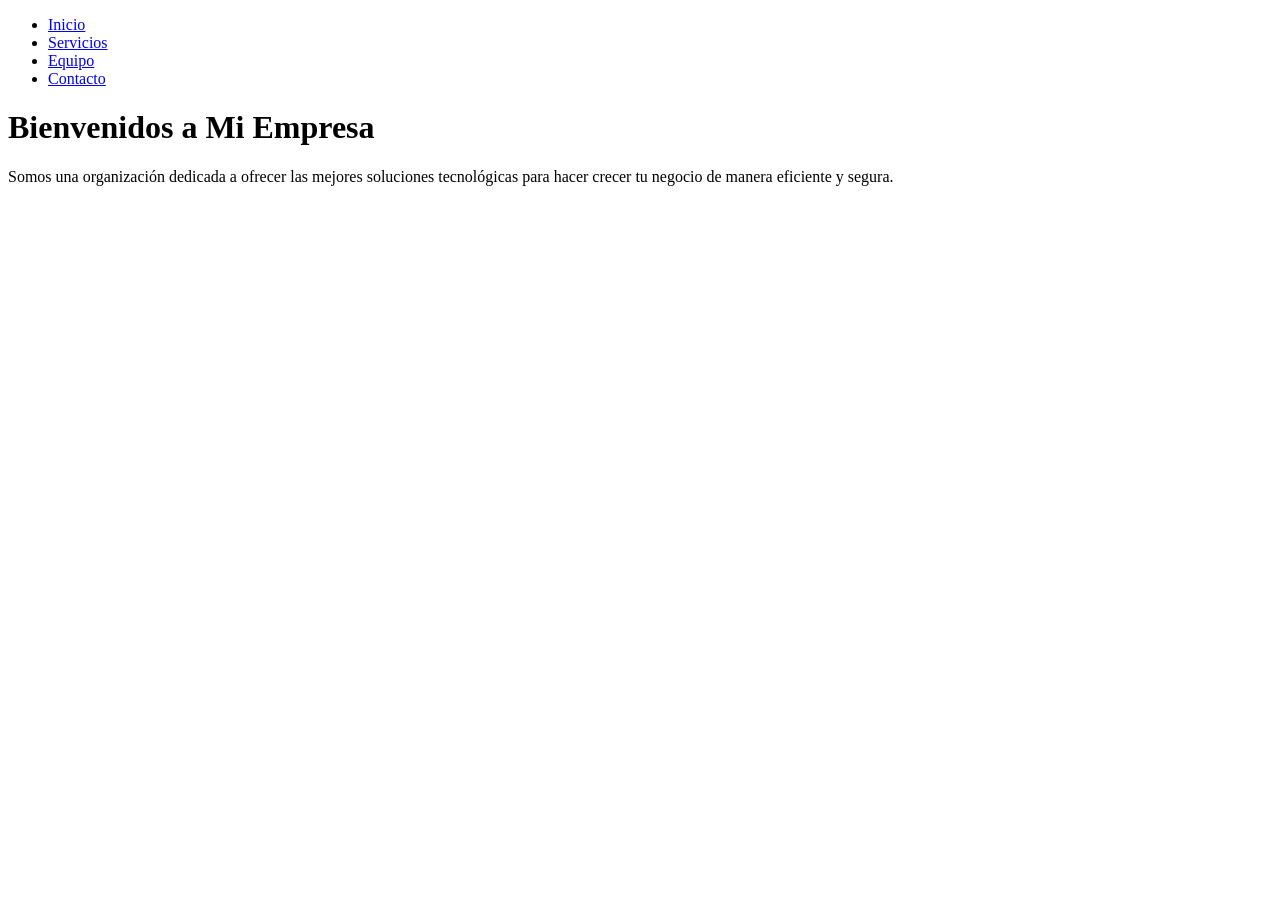
==== index.html @ 72b45cb0 "feat: crear index.html con estructura inicial, descripcion y menu" ====
<!DOCTYPE html>
<html lang="es">
<head>
    <meta charset="UTF-8">
    <meta name="viewport" content="width=device-width, initial-scale=1.0">
    <title>Inicio | Mi Empresa</title>
    <link rel="stylesheet" href="style.css">
</head>
<body>

    <!-- Menú de navegación -->
    <header>
        <nav>
            <ul>
                <li><a href="#inicio">Inicio</a></li>
                <li><a href="#servicios">Servicios</a></li>
                <li><a href="#equipo">Equipo</a></li>
                <li><a href="#contacto">Contacto</a></li>
            </ul>
        </nav>
    </header>

    <!-- Título y Descripción -->
    <main>
        <h1>Bienvenidos a Mi Empresa</h1>
        <p>Somos una organización dedicada a ofrecer las mejores soluciones tecnológicas para hacer crecer tu negocio de manera eficiente y segura.</p>
    </main>

</body>
</html>
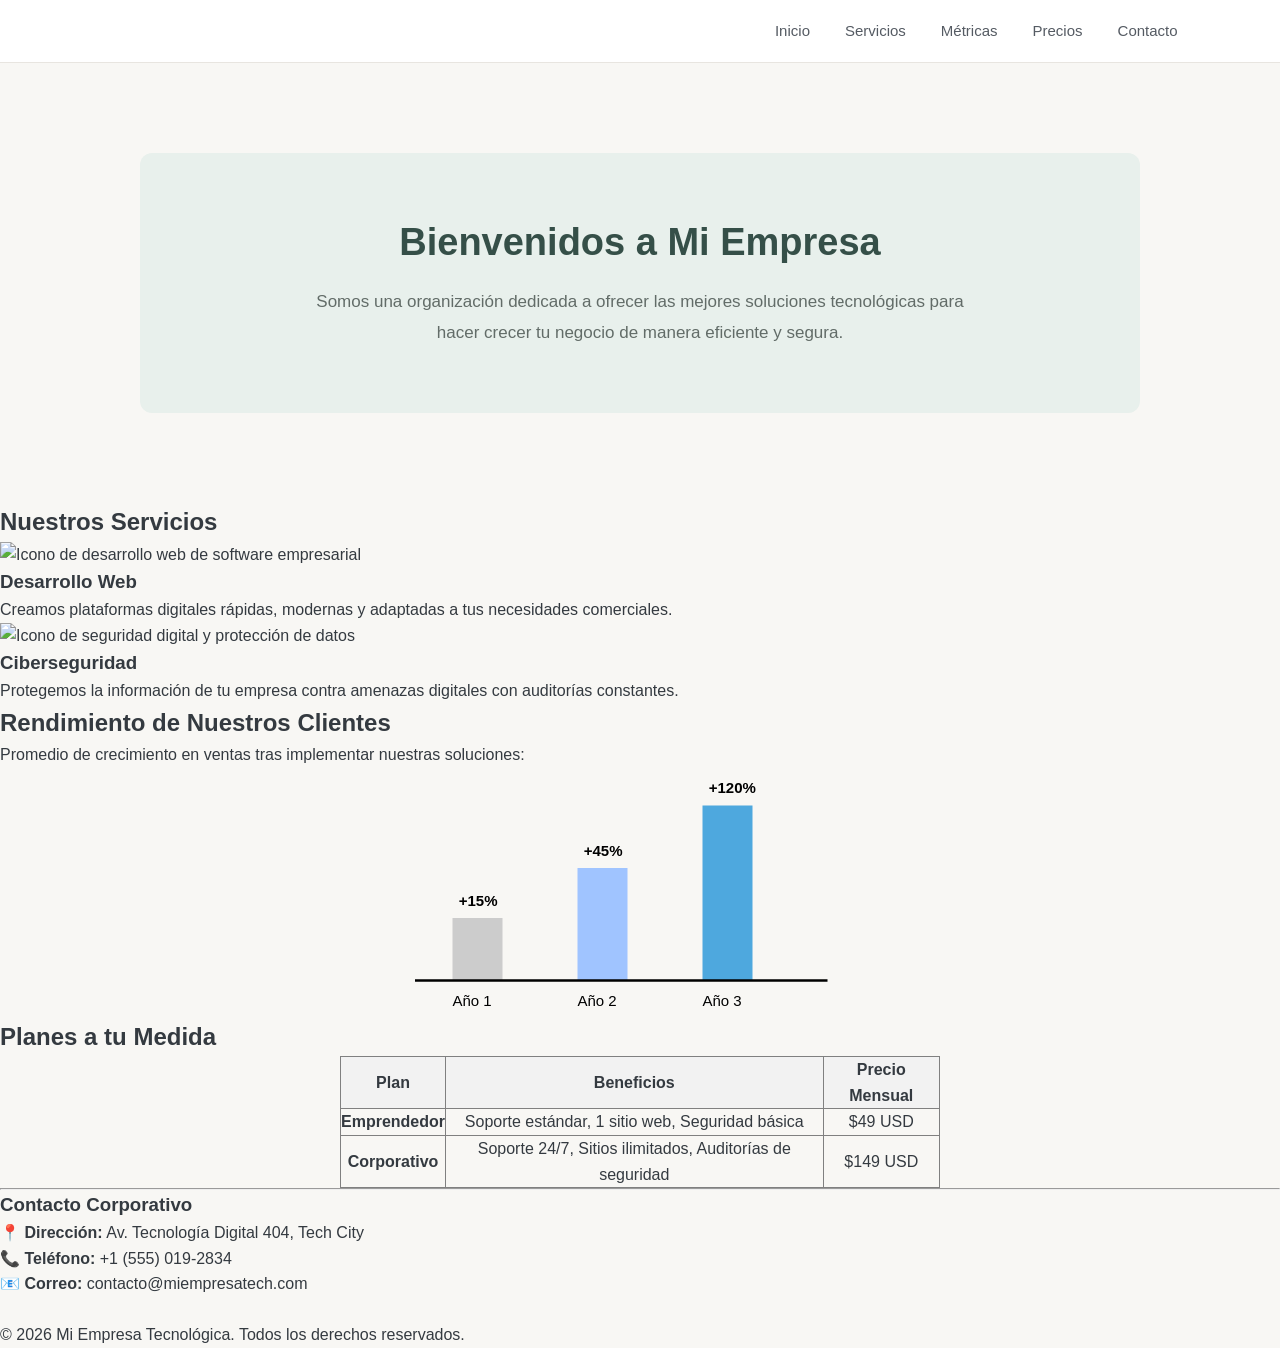
==== commit cacb42a2: "feat: agregar secciones de servicios, tabla de precios, grafico svg y pie de pagina" ====
--- a/index.html
+++ b/index.html
@@ -14,17 +14,99 @@
             <ul>
                 <li><a href="#inicio">Inicio</a></li>
                 <li><a href="#servicios">Servicios</a></li>
-                <li><a href="#equipo">Equipo</a></li>
+                <li><a href="#metricas">Métricas</a></li>
+                <li><a href="#precios">Precios</a></li>
                 <li><a href="#contacto">Contacto</a></li>
             </ul>
         </nav>
     </header>
 
-    <!-- Título y Descripción -->
-    <main>
+    <!-- Sección Principal / Hero -->
+    <main id="inicio">
         <h1>Bienvenidos a Mi Empresa</h1>
         <p>Somos una organización dedicada a ofrecer las mejores soluciones tecnológicas para hacer crecer tu negocio de manera eficiente y segura.</p>
     </main>
 
+    <!-- Sección de Servicios con Imágenes -->
+    <section id="servicios">
+        <h2>Nuestros Servicios</h2>
+        <div class="servicios-contenedor">
+            <article>
+                <img src="https://placeholder.com" alt="Icono de desarrollo web de software empresarial">
+                <h3>Desarrollo Web</h3>
+                <p>Creamos plataformas digitales rápidas, modernas y adaptadas a tus necesidades comerciales.</p>
+            </article>
+            <article>
+                <img src="https://placeholder.com" alt="Icono de seguridad digital y protección de datos">
+                <h3>Ciberseguridad</h3>
+                <p>Protegemos la información de tu empresa contra amenazas digitales con auditorías constantes.</p>
+            </article>
+        </div>
+    </section>
+
+    <!-- Sección de Gráficos / Métricas de Impacto -->
+    <section id="metricas">
+        <h2>Rendimiento de Nuestros Clientes</h2>
+        <p>Promedio de crecimiento en ventas tras implementar nuestras soluciones:</p>
+        
+        <!-- Gráfico de barras simple usando SVG para que no dependa de archivos externos -->
+        <svg width="100%" viewBox="0 0 400 200" style="max-width: 500px; display: block; margin: auto;">
+            <!-- Barras del gráfico -->
+            <rect x="50" y="120" width="40" height="50" fill="#cccccc" />
+            <text x="50" y="190" font-size="12">Año 1</text>
+            <text x="55" y="110" font-size="12" font-weight="bold">+15%</text>
+
+            <rect x="150" y="80" width="40" height="90" fill="#a0c4ff" />
+            <text x="150" y="190" font-size="12">Año 2</text>
+            <text x="155" y="70" font-size="12" font-weight="bold">+45%</text>
+
+            <rect x="250" y="30" width="40" height="140" fill="#4ea8de" />
+            <text x="250" y="190" font-size="12">Año 3</text>
+            <text x="255" y="20" font-size="12" font-weight="bold">+120%</text>
+            
+            <!-- Línea base -->
+            <line x1="20" y1="170" x2="350" y2="170" stroke="#000" stroke-width="2" />
+        </svg>
+    </section>
+
+    <!-- Sección de Precios (Tabla) -->
+    <section id="precios">
+        <h2>Planes a tu Medida</h2>
+        <table border="1" style="width:100%; max-width:600px; margin:auto; border-collapse: collapse; text-align: center;">
+            <thead>
+                <tr style="background-color: #f2f2f2;">
+                    <th>Plan</th>
+                    <th>Beneficios</th>
+                    <th>Precio Mensual</th>
+                </tr>
+            </thead>
+            <tbody>
+                <tr>
+                    <td><strong>Emprendedor</strong></td>
+                    <td>Soporte estándar, 1 sitio web, Seguridad básica</td>
+                    <td>$49 USD</td>
+                </tr>
+                <tr>
+                    <td><strong>Corporativo</strong></td>
+                    <td>Soporte 24/7, Sitios ilimitados, Auditorías de seguridad</td>
+                    <td>$149 USD</td>
+                </tr>
+            </tbody>
+        </table>
+    </section>
+
+    <!-- Pie de Página (Footer) con Datos Ficticios -->
+    <footer id="contacto">
+        <hr>
+        <div>
+            <h3>Contacto Corporativo</h3>
+            <p>📍 <strong>Dirección:</strong> Av. Tecnología Digital 404, Tech City</p>
+            <p>📞 <strong>Teléfono:</strong> +1 (555) 019-2834</p>
+            <p>📧 <strong>Correo:</strong> contacto@miempresatech.com</p>
+        </div>
+        <br>
+        <p>&copy; 2026 Mi Empresa Tecnológica. Todos los derechos reservados.</p>
+    </footer>
+
 </body>
 </html>
--- a/style.css
+++ b/style.css
@@ -0,0 +1,100 @@
+
+/* Configuración general */
+* {
+    margin: 0;
+    padding: 0;
+    box-sizing: border-box;
+}
+
+body {
+    font-family: Arial, Helvetica, sans-serif;
+    background-color: #F8F7F4;
+    color: #343A40;
+    line-height: 1.6;
+}
+
+/* Encabezado y navegación */
+header {
+    background-color: #FFFFFF;
+    padding: 18px 8%;
+    border-bottom: 1px solid #E8E5E0;
+}
+
+/* Menú */
+nav ul {
+    list-style: none;
+    display: flex;
+    justify-content: flex-end;
+    align-items: center;
+    gap: 35px;
+}
+
+nav a {
+    text-decoration: none;
+    color: #555B63;
+    font-size: 15px;
+    font-weight: 500;
+    transition: color 0.3s ease;
+}
+
+nav a:hover {
+    color: #779B91;
+}
+
+/* Contenido principal */
+main {
+    max-width: 1000px;
+    margin: 90px auto;
+    padding: 65px 50px;
+    text-align: center;
+    background-color: #E8F0EC;
+    border-radius: 12px;
+}
+
+/* Título principal */
+main h1 {
+    color: #354F48;
+    font-size: 38px;
+    font-weight: 600;
+    margin-bottom: 20px;
+    line-height: 1.3;
+}
+
+/* Descripción */
+main p {
+    max-width: 680px;
+    margin: 0 auto;
+    color: #626C68;
+    font-size: 17px;
+    line-height: 1.8;
+}
+
+/* Adaptación para celulares */
+@media (max-width: 600px) {
+    header {
+        padding: 18px 15px;
+    }
+
+    nav ul {
+        justify-content: center;
+        gap: 18px;
+        flex-wrap: wrap;
+    }
+
+    nav a {
+        font-size: 14px;
+    }
+
+    main {
+        margin: 40px 16px;
+        padding: 45px 22px;
+    }
+
+    main h1 {
+        font-size: 29px;
+    }
+
+    main p {
+        font-size: 15px;
+    }
+}
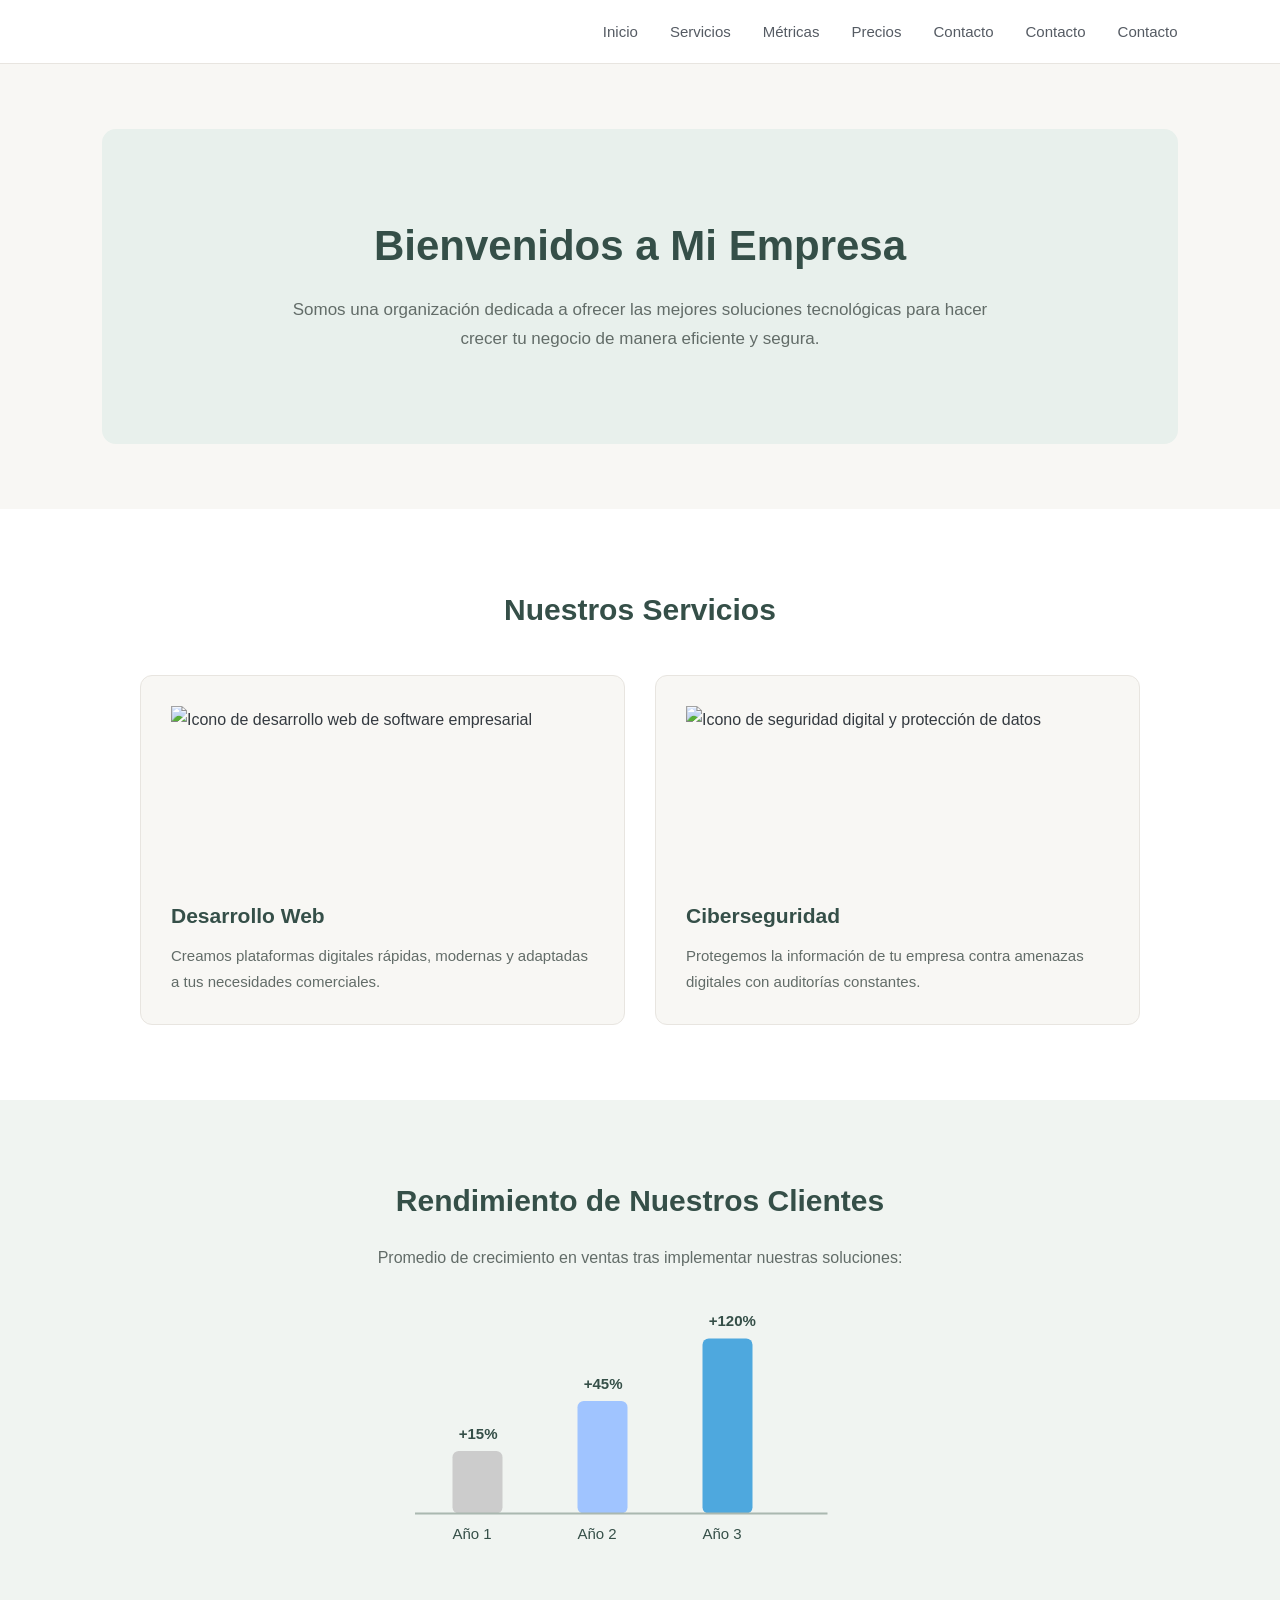
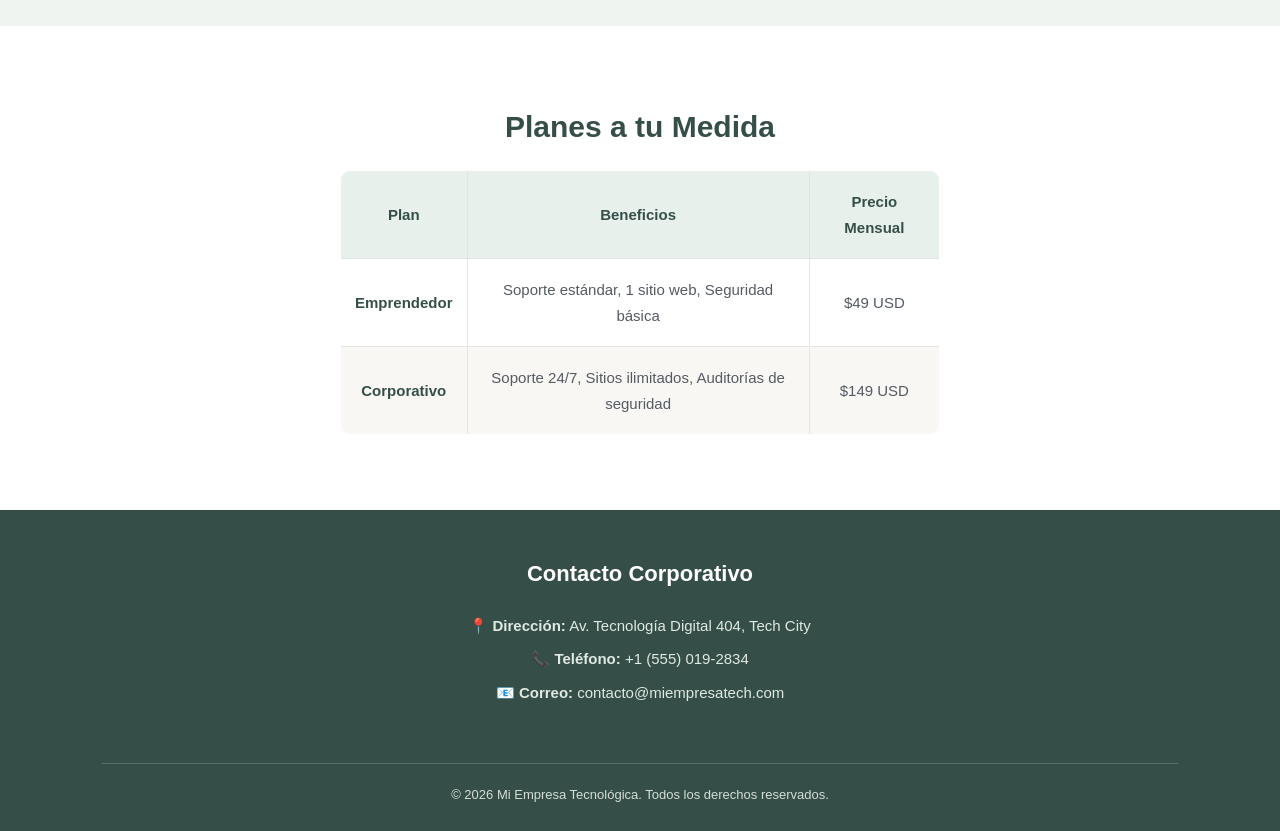
==== commit 9d91b8d2: "feat: agregar secciones de servicios, tabla de precios, grafico svg y pie de pagina" ====
--- a/index.html
+++ b/index.html
@@ -17,6 +17,8 @@
                 <li><a href="#metricas">Métricas</a></li>
                 <li><a href="#precios">Precios</a></li>
                 <li><a href="#contacto">Contacto</a></li>
+                <li><a href="/equipo.html">Contacto</a></li>
+                <li><a href="/servicios.html">Contacto</a></li>
             </ul>
         </nav>
     </header>
--- a/style.css
+++ b/style.css
@@ -1,32 +1,64 @@
 
-/* Configuración general */
+/* =====================================
+   1. CONFIGURACIÓN GENERAL
+===================================== */
+
 * {
     margin: 0;
     padding: 0;
     box-sizing: border-box;
 }
 
+html {
+    scroll-behavior: smooth;
+    scroll-padding-top: 85px;
+}
+
 body {
     font-family: Arial, Helvetica, sans-serif;
     background-color: #F8F7F4;
     color: #343A40;
-    line-height: 1.6;
-}
-
-/* Encabezado y navegación */
+    line-height: 1.7;
+}
+
+img {
+    max-width: 100%;
+    display: block;
+}
+
+h2 {
+    color: #354F48;
+    font-size: 30px;
+    font-weight: 600;
+    text-align: center;
+    margin-bottom: 18px;
+}
+
+section {
+    padding: 75px 8%;
+}
+
+
+/* =====================================
+   2. MENÚ DE NAVEGACIÓN
+===================================== */
+
 header {
     background-color: #FFFFFF;
     padding: 18px 8%;
     border-bottom: 1px solid #E8E5E0;
-}
-
-/* Menú */
+
+    position: sticky;
+    top: 0;
+    z-index: 100;
+}
+
 nav ul {
     list-style: none;
     display: flex;
     justify-content: flex-end;
     align-items: center;
-    gap: 35px;
+    gap: 32px;
 }
 
 nav a {
@@ -41,38 +73,231 @@
     color: #779B91;
 }
 
-/* Contenido principal */
-main {
-    max-width: 1000px;
-    margin: 90px auto;
-    padding: 65px 50px;
+
+/* =====================================
+   3. SECCIÓN PRINCIPAL / HERO
+===================================== */
+
+main#inicio {
+    max-width: 1100px;
+    margin: 65px auto;
+    padding: 90px 50px;
+    width: 84%;
+
     text-align: center;
     background-color: #E8F0EC;
-    border-radius: 12px;
-}
-
-/* Título principal */
+    border-radius: 14px;
+}
+
 main h1 {
     color: #354F48;
-    font-size: 38px;
+    font-size: 42px;
     font-weight: 600;
-    margin-bottom: 20px;
     line-height: 1.3;
-}
-
-/* Descripción */
+    margin-bottom: 22px;
+}
+
 main p {
-    max-width: 680px;
+    max-width: 700px;
     margin: 0 auto;
     color: #626C68;
     font-size: 17px;
-    line-height: 1.8;
-}
-
-/* Adaptación para celulares */
-@media (max-width: 600px) {
+}
+
+
+/* =====================================
+   4. SECCIÓN DE SERVICIOS
+===================================== */
+
+#servicios {
+    background-color: #FFFFFF;
+}
+
+.servicios-contenedor {
+    max-width: 1000px;
+    margin: 40px auto 0;
+
+    display: grid;
+    grid-template-columns: repeat(2, minmax(0, 1fr));
+    gap: 30px;
+}
+
+.servicios-contenedor article {
+    background-color: #F8F7F4;
+    border: 1px solid #E8E5E0;
+    border-radius: 12px;
+    padding: 30px;
+
+    transition: transform 0.25s ease,
+                box-shadow 0.25s ease;
+}
+
+.servicios-contenedor article:hover {
+    transform: translateY(-4px);
+    box-shadow: 0 8px 22px rgba(53, 79, 72, 0.08);
+}
+
+.servicios-contenedor img {
+    width: 100%;
+    height: 170px;
+    object-fit: contain;
+    margin-bottom: 22px;
+}
+
+.servicios-contenedor h3 {
+    color: #354F48;
+    font-size: 21px;
+    margin-bottom: 10px;
+}
+
+.servicios-contenedor p {
+    color: #626C68;
+    font-size: 15px;
+}
+
+
+/* =====================================
+   5. SECCIÓN DE MÉTRICAS
+===================================== */
+
+#metricas {
+    background-color: #F0F4F1;
+    text-align: center;
+}
+
+#metricas > p {
+    color: #626C68;
+    margin: 0 auto 30px;
+    max-width: 650px;
+}
+
+#metricas svg {
+    max-width: 500px;
+    width: 100%;
+    height: auto;
+    overflow: visible;
+}
+
+/* Barras del gráfico */
+#metricas svg rect {
+    rx: 5;
+    transition: opacity 0.25s ease;
+}
+
+#metricas svg rect:hover {
+    opacity: 0.75;
+}
+
+/* Textos y etiquetas del gráfico */
+#metricas svg text {
+    font-family: Arial, Helvetica, sans-serif;
+    fill: #354F48;
+}
+
+/* Línea base */
+#metricas svg line {
+    stroke: #AAB8B0;
+    stroke-width: 1.5;
+}
+
+
+/* =====================================
+   6. SECCIÓN DE PRECIOS
+===================================== */
+
+#precios {
+    background-color: #FFFFFF;
+}
+
+#precios table {
+    width: 100%;
+    max-width: 800px;
+    margin: 35px auto 0;
+
+    border: 1px solid #E1E7E2;
+    border-collapse: collapse;
+    border-radius: 10px;
+    overflow: hidden;
+
+    background-color: #FFFFFF;
+    font-size: 15px;
+}
+
+#precios th {
+    background-color: #E8F0EC;
+    color: #354F48;
+    font-weight: 600;
+    padding: 18px 14px;
+    border: 1px solid #DCE5DF;
+}
+
+#precios td {
+    padding: 18px 14px;
+    border: 1px solid #E8E5E0;
+    color: #555B63;
+}
+
+#precios tbody tr:nth-child(even) {
+    background-color: #F8F7F4;
+}
+
+#precios tbody tr:hover {
+    background-color: #F0F4F1;
+}
+
+#precios td strong {
+    color: #354F48;
+}
+
+
+/* =====================================
+   7. PIE DE PÁGINA / CONTACTO
+===================================== */
+
+footer {
+    background-color: #354F48;
+    color: #F8F7F4;
+    padding: 45px 8% 25px;
+    text-align: center;
+}
+
+footer hr {
+    display: none;
+}
+
+footer h3 {
+    font-size: 22px;
+    font-weight: 600;
+    margin-bottom: 20px;
+    color: #FFFFFF;
+}
+
+footer div {
+    margin-bottom: 30px;
+}
+
+footer div p {
+    margin: 8px 0;
+    font-size: 15px;
+    color: #E0E9E3;
+}
+
+footer > p {
+    border-top: 1px solid rgba(255, 255, 255, 0.18);
+    padding-top: 20px;
+    color: #D4DED8;
+    font-size: 13px;
+}
+
+
+/* =====================================
+   8. DISEÑO RESPONSIVE PARA TABLETS
+===================================== */
+
+@media (max-width: 768px) {
+
     header {
-        padding: 18px 15px;
+        padding: 16px 4%;
     }
 
     nav ul {
@@ -85,8 +310,54 @@
         font-size: 14px;
     }
 
-    main {
-        margin: 40px 16px;
+    main#inicio {
+        width: 90%;
+        margin: 40px auto;
+        padding: 65px 30px;
+    }
+
+    main h1 {
+        font-size: 34px;
+    }
+
+    section {
+        padding: 55px 5%;
+    }
+
+    .servicios-contenedor {
+        gap: 20px;
+    }
+
+    .servicios-contenedor article {
+        padding: 22px;
+    }
+
+    #precios table {
+        font-size: 13px;
+    }
+
+    #precios th,
+    #precios td {
+        padding: 12px 8px;
+    }
+}
+
+
+/* =====================================
+   9. DISEÑO RESPONSIVE PARA CELULARES
+===================================== */
+
+@media (max-width: 520px) {
+
+    nav ul {
+        gap: 12px 18px;
+    }
+
+    nav a {
+        font-size: 13px;
+    }
+
+    main#inicio {
         padding: 45px 22px;
     }
 
@@ -97,4 +368,37 @@
     main p {
         font-size: 15px;
     }
-}
+
+    h2 {
+        font-size: 25px;
+    }
+
+    .servicios-contenedor {
+        grid-template-columns: 1fr;
+    }
+
+    .servicios-contenedor img {
+        height: 145px;
+    }
+
+    #metricas svg {
+        width: 100%;
+    }
+
+    #precios {
+        overflow-x: auto;
+    }
+
+    #precios table {
+        min-width: 440px;
+    }
+
+    footer {
+        padding: 35px 6% 22px;
+    }
+
+    footer div p {
+        font-size: 13px;
+        overflow-wrap: anywhere;
+    }
+}
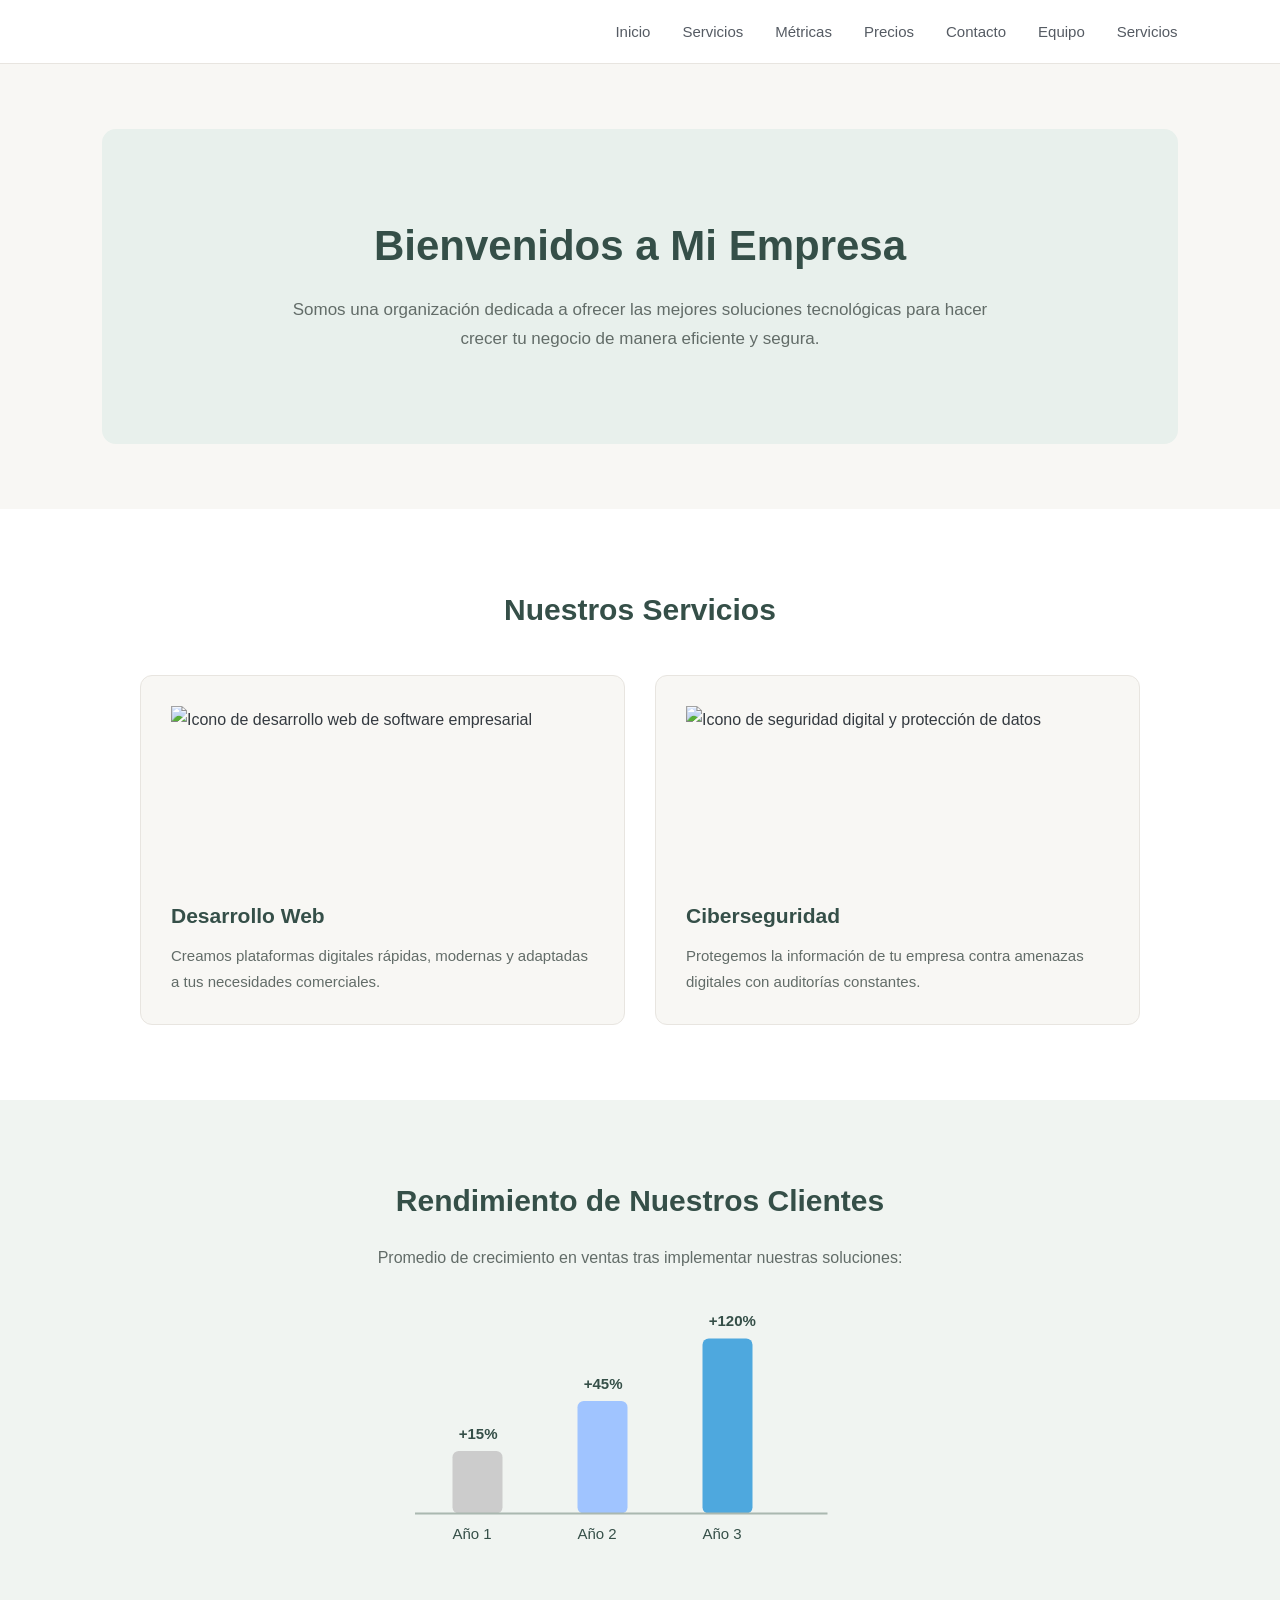
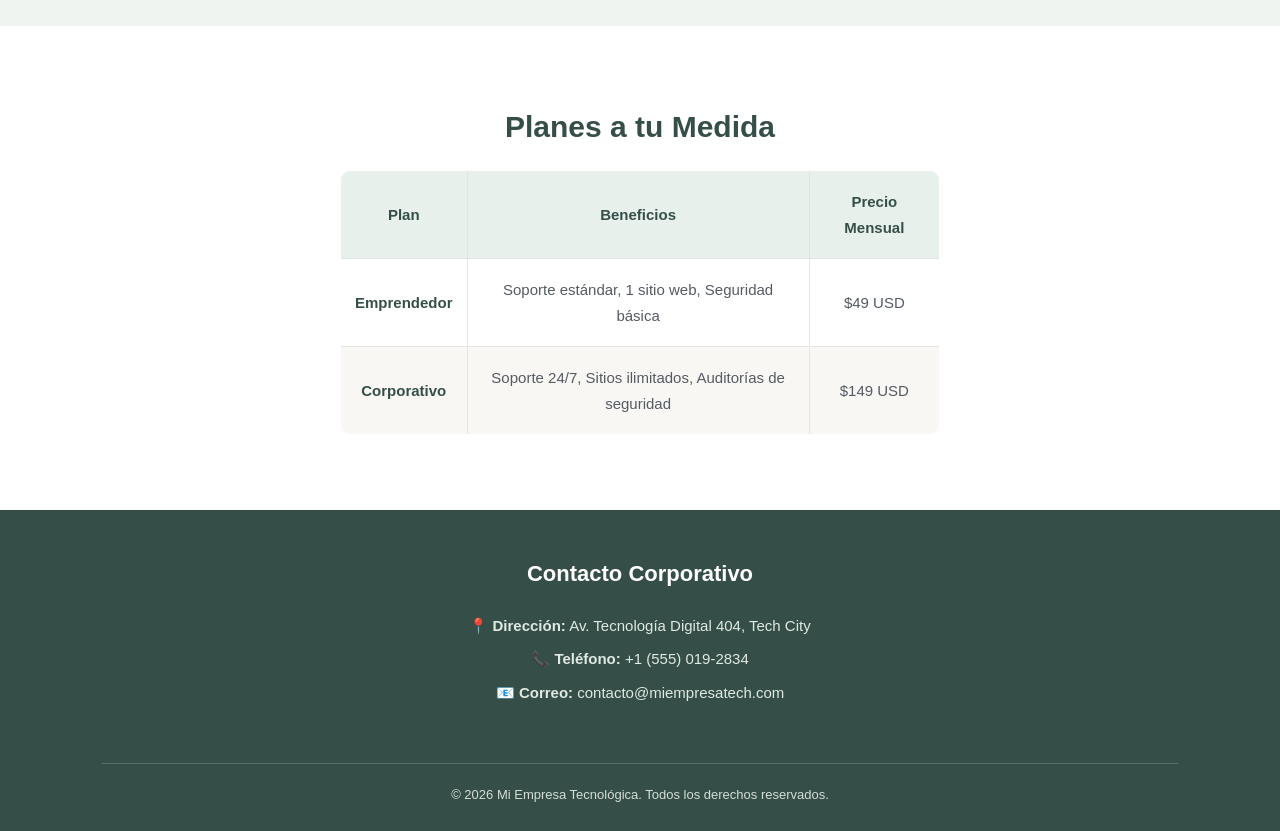
==== commit 70285115: "feat: agregar secciones de servicios, tabla de precios, grafico svg y pie de pagina" ====
--- a/index.html
+++ b/index.html
@@ -17,8 +17,8 @@
                 <li><a href="#metricas">Métricas</a></li>
                 <li><a href="#precios">Precios</a></li>
                 <li><a href="#contacto">Contacto</a></li>
-                <li><a href="/equipo.html">Contacto</a></li>
-                <li><a href="/servicios.html">Contacto</a></li>
+                <li><a href="/equipo.html">Equipo</a></li>
+                <li><a href="/servicios.html">Servicios</a></li>
             </ul>
         </nav>
     </header>
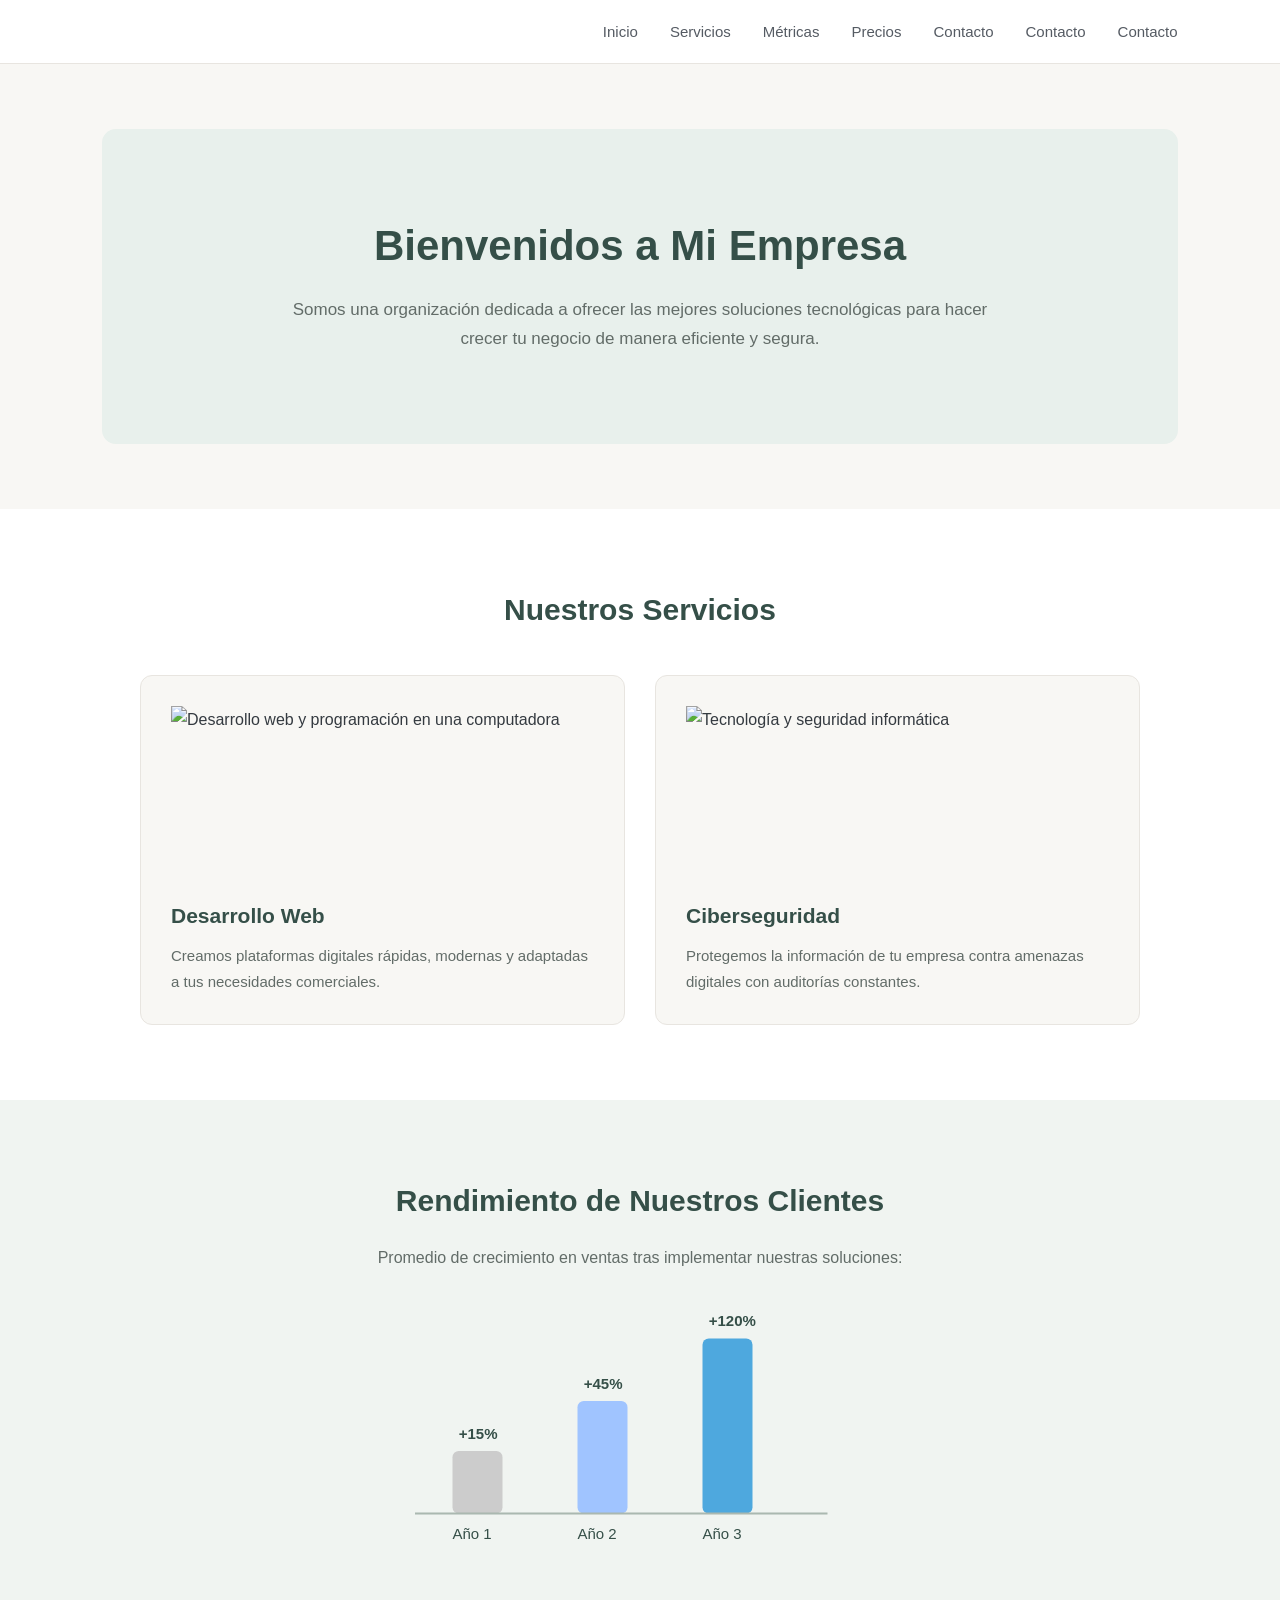
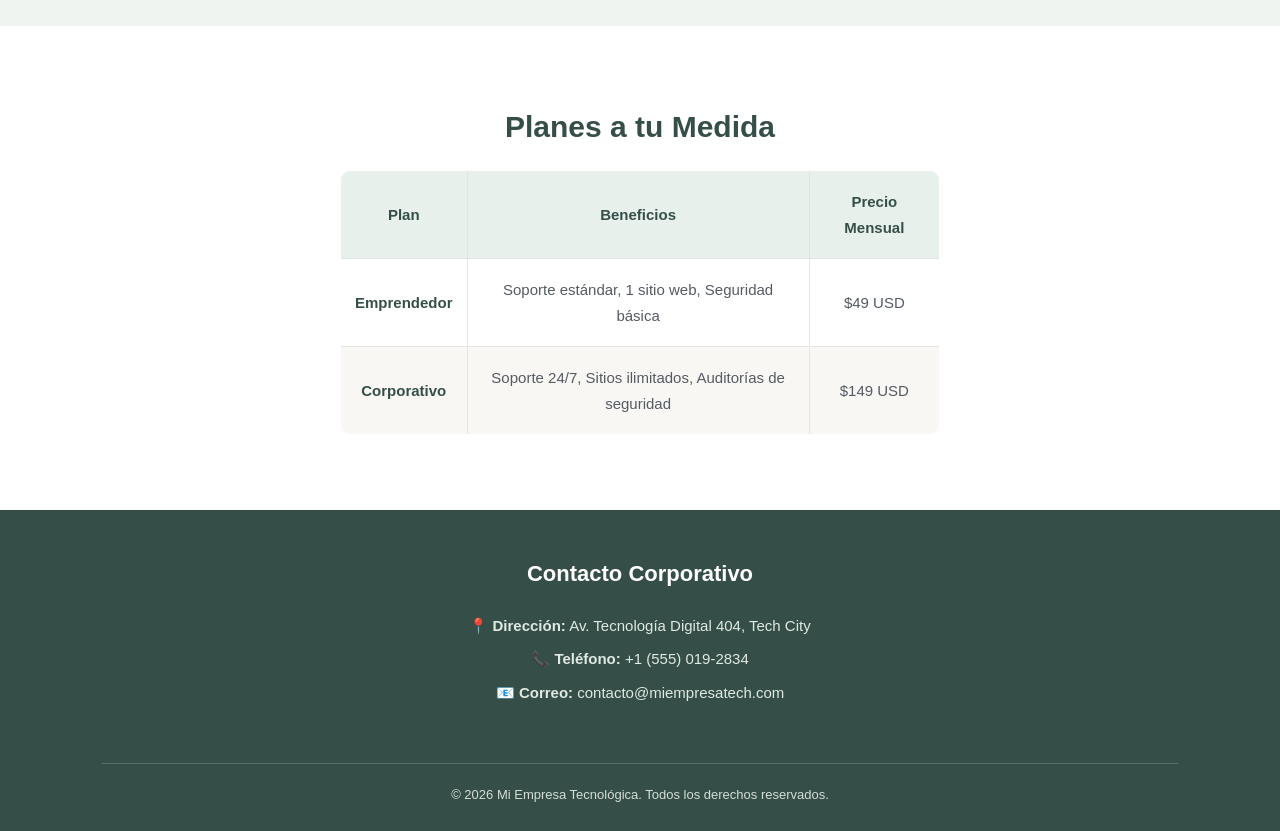
==== commit f1c986bd: "Update index.html" ====
--- a/index.html
+++ b/index.html
@@ -17,8 +17,8 @@
                 <li><a href="#metricas">Métricas</a></li>
                 <li><a href="#precios">Precios</a></li>
                 <li><a href="#contacto">Contacto</a></li>
-                <li><a href="/equipo.html">Equipo</a></li>
-                <li><a href="/servicios.html">Servicios</a></li>
+                <li><a href="/equipo.html">Contacto</a></li>
+                <li><a href="/servicios.html">Contacto</a></li>
             </ul>
         </nav>
     </header>
@@ -30,21 +30,41 @@
     </main>
 
     <!-- Sección de Servicios con Imágenes -->
-    <section id="servicios">
-        <h2>Nuestros Servicios</h2>
-        <div class="servicios-contenedor">
-            <article>
-                <img src="https://placeholder.com" alt="Icono de desarrollo web de software empresarial">
-                <h3>Desarrollo Web</h3>
-                <p>Creamos plataformas digitales rápidas, modernas y adaptadas a tus necesidades comerciales.</p>
-            </article>
-            <article>
-                <img src="https://placeholder.com" alt="Icono de seguridad digital y protección de datos">
-                <h3>Ciberseguridad</h3>
-                <p>Protegemos la información de tu empresa contra amenazas digitales con auditorías constantes.</p>
-            </article>
-        </div>
-    </section>
+
+<section id="servicios">
+    <h2>Nuestros Servicios</h2>
+
+    <div class="servicios-contenedor">
+
+        <article>
+            <img
+                src="https://images.unsplash.com/photo-1498050108023-c5249f4df085?auto=format&fit=crop&w=800&q=80"
+                alt="Desarrollo web y programación en una computadora"
+                loading="lazy"
+            >
+            <h3>Desarrollo Web</h3>
+            <p>
+                Creamos plataformas digitales rápidas, modernas y
+                adaptadas a tus necesidades comerciales.
+            </p>
+        </article>
+
+        <article>
+            <img
+                src="https://images.unsplash.com/photo-1550751827-4bd374c3f58b?auto=format&fit=crop&w=800&q=80"
+                alt="Tecnología y seguridad informática"
+                loading="lazy"
+            >
+            <h3>Ciberseguridad</h3>
+            <p>
+                Protegemos la información de tu empresa contra
+                amenazas digitales con auditorías constantes.
+            </p>
+        </article>
+
+    </div>
+</section>
+
 
     <!-- Sección de Gráficos / Métricas de Impacto -->
     <section id="metricas">
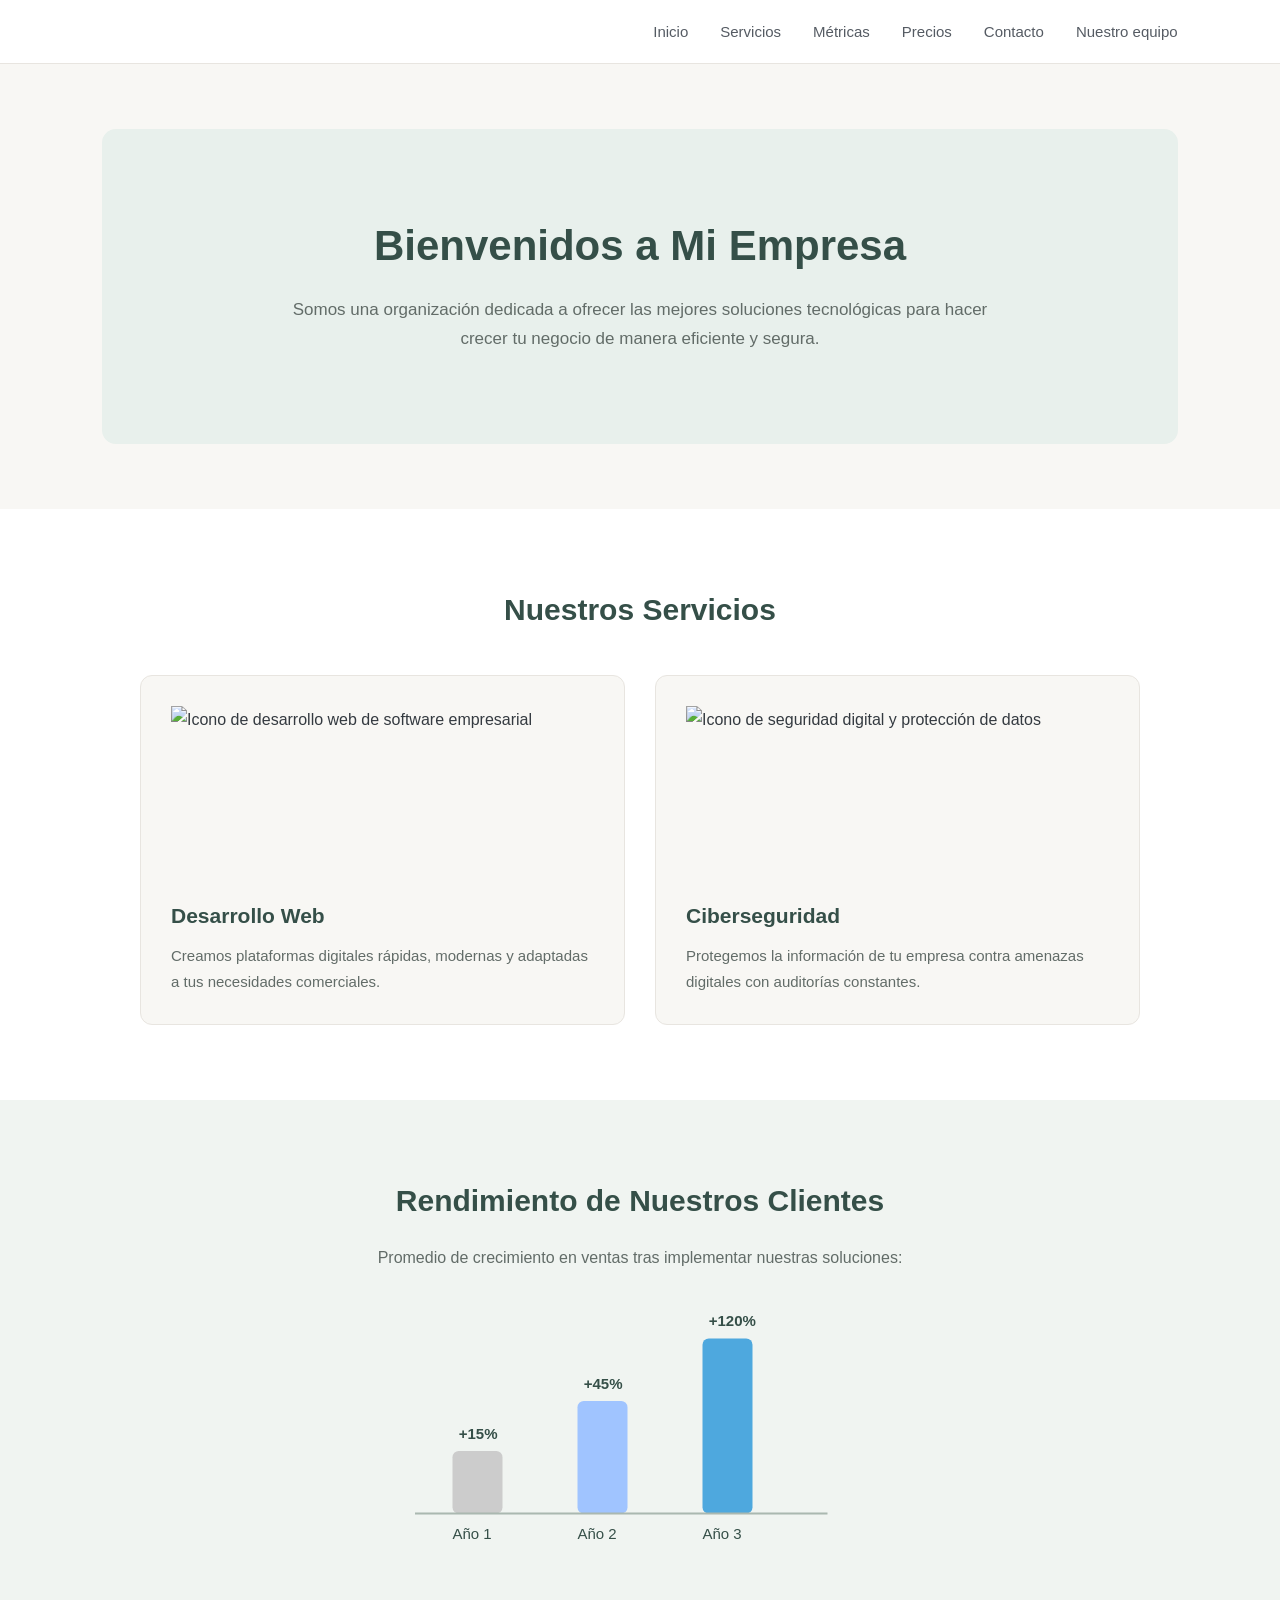
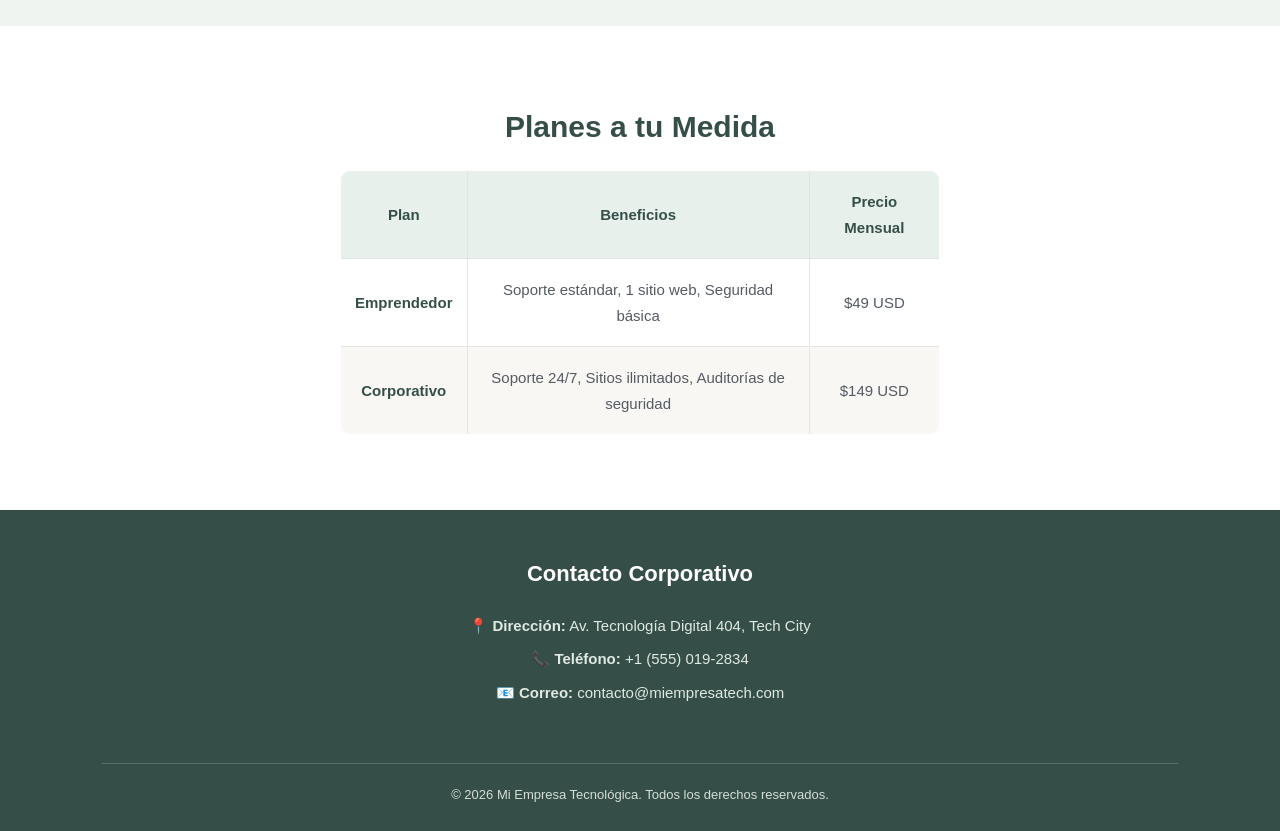
==== commit 838f572c: "Integración" ====
--- a/index.html
+++ b/index.html
@@ -13,12 +13,11 @@
         <nav>
             <ul>
                 <li><a href="#inicio">Inicio</a></li>
-                <li><a href="#servicios">Servicios</a></li>
+                <li><a href="servicios/servicios.html">Servicios</a></li>
                 <li><a href="#metricas">Métricas</a></li>
                 <li><a href="#precios">Precios</a></li>
                 <li><a href="#contacto">Contacto</a></li>
-                <li><a href="/equipo.html">Contacto</a></li>
-                <li><a href="/servicios.html">Contacto</a></li>
+                <li><a href="Equipo/equipo.html">Nuestro equipo</a></li>
             </ul>
         </nav>
     </header>
@@ -30,41 +29,21 @@
     </main>
 
     <!-- Sección de Servicios con Imágenes -->
-
-<section id="servicios">
-    <h2>Nuestros Servicios</h2>
-
-    <div class="servicios-contenedor">
-
-        <article>
-            <img
-                src="https://images.unsplash.com/photo-1498050108023-c5249f4df085?auto=format&fit=crop&w=800&q=80"
-                alt="Desarrollo web y programación en una computadora"
-                loading="lazy"
-            >
-            <h3>Desarrollo Web</h3>
-            <p>
-                Creamos plataformas digitales rápidas, modernas y
-                adaptadas a tus necesidades comerciales.
-            </p>
-        </article>
-
-        <article>
-            <img
-                src="https://images.unsplash.com/photo-1550751827-4bd374c3f58b?auto=format&fit=crop&w=800&q=80"
-                alt="Tecnología y seguridad informática"
-                loading="lazy"
-            >
-            <h3>Ciberseguridad</h3>
-            <p>
-                Protegemos la información de tu empresa contra
-                amenazas digitales con auditorías constantes.
-            </p>
-        </article>
-
-    </div>
-</section>
-
+    <section id="servicios">
+        <h2>Nuestros Servicios</h2>
+        <div class="servicios-contenedor">
+            <article>
+                <img src="https://placeholder.com" alt="Icono de desarrollo web de software empresarial">
+                <h3>Desarrollo Web</h3>
+                <p>Creamos plataformas digitales rápidas, modernas y adaptadas a tus necesidades comerciales.</p>
+            </article>
+            <article>
+                <img src="https://placeholder.com" alt="Icono de seguridad digital y protección de datos">
+                <h3>Ciberseguridad</h3>
+                <p>Protegemos la información de tu empresa contra amenazas digitales con auditorías constantes.</p>
+            </article>
+        </div>
+    </section>
 
     <!-- Sección de Gráficos / Métricas de Impacto -->
     <section id="metricas">
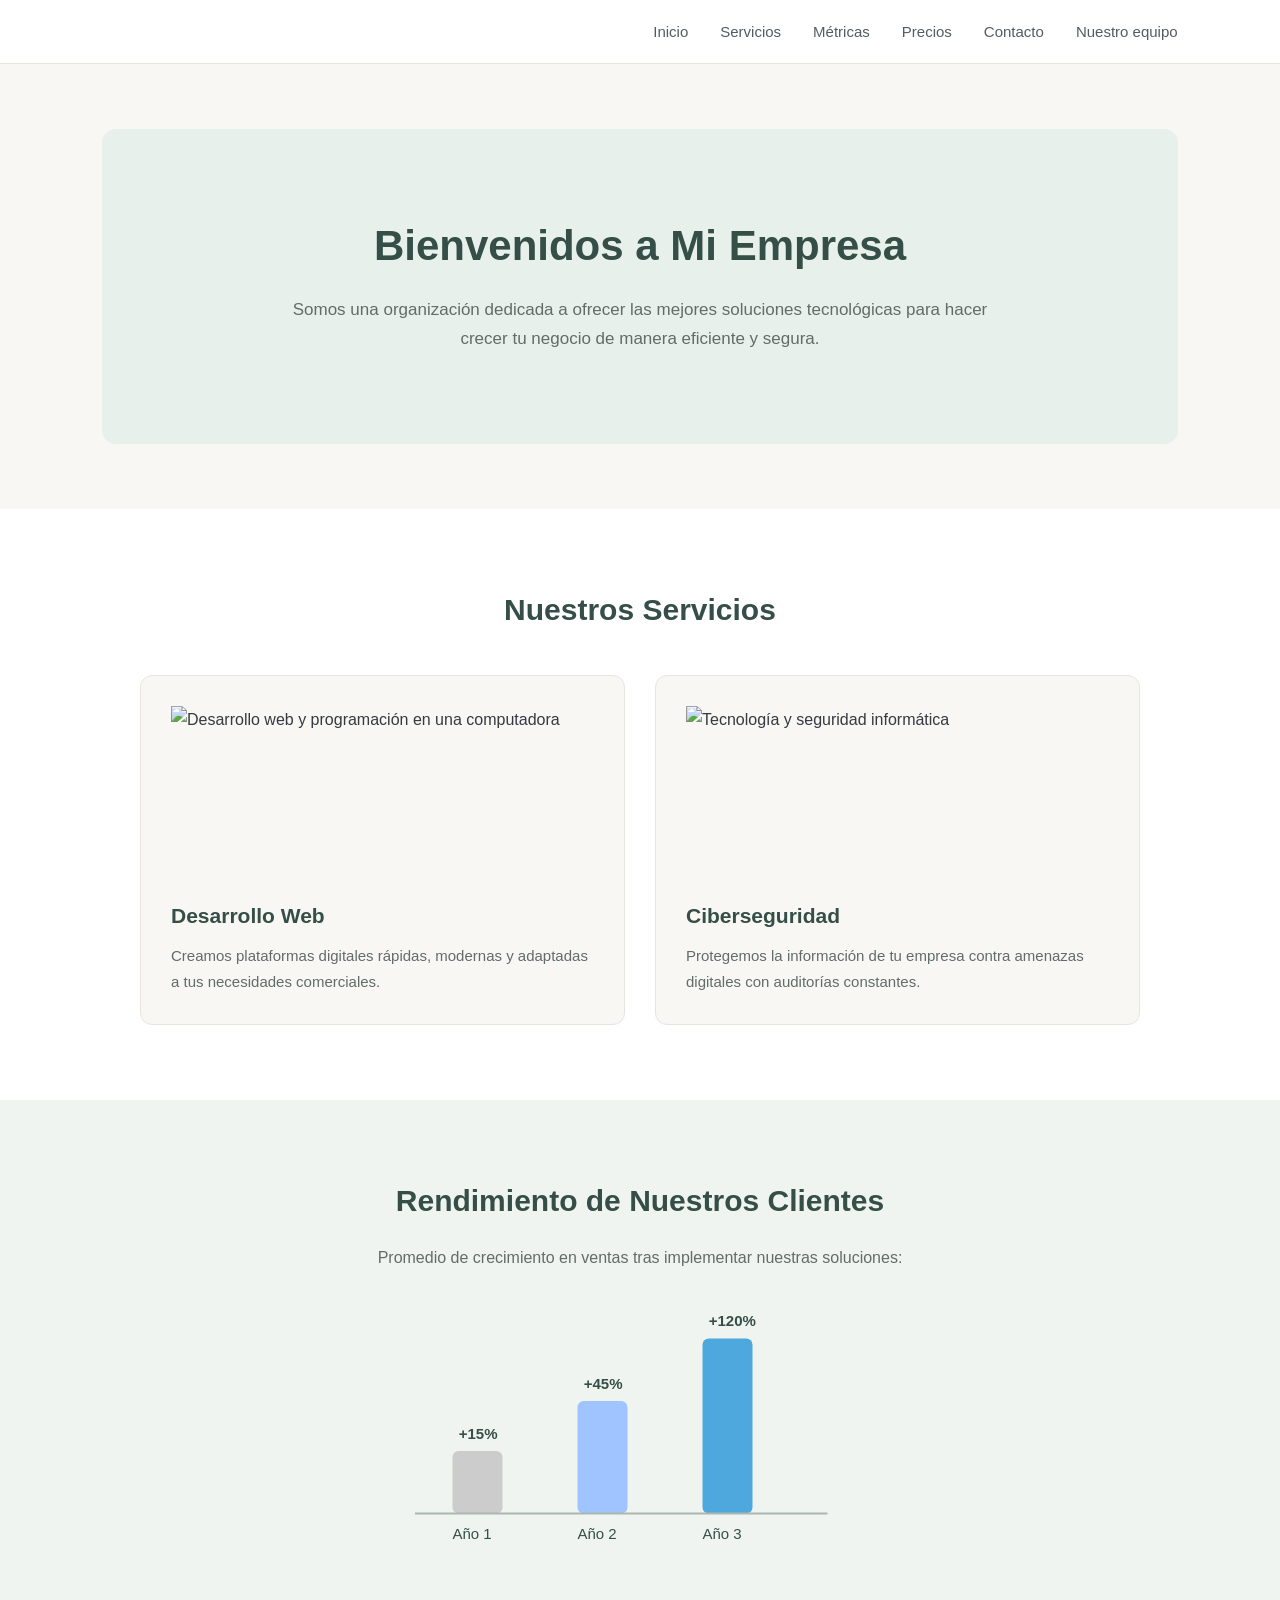
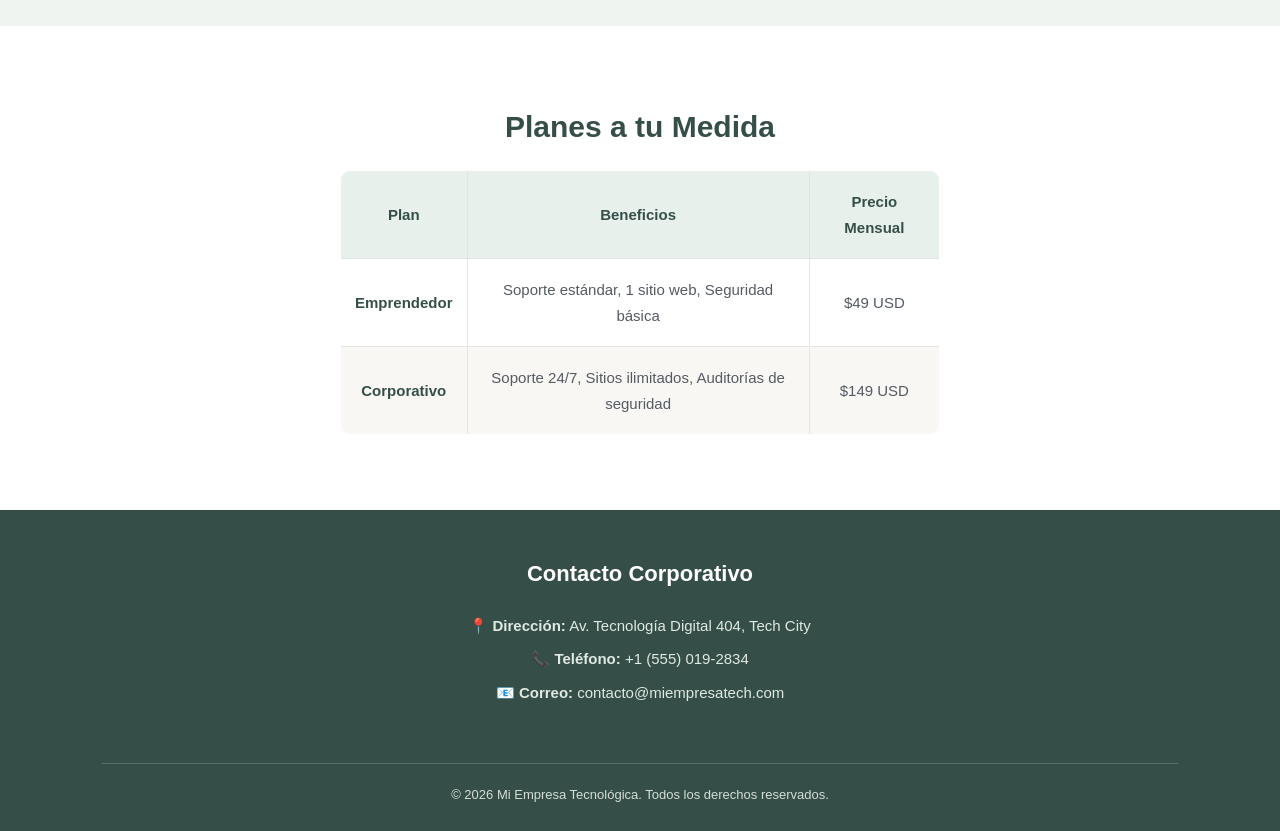
==== commit 710566bf: "Merge branch 'main' of https://github.com/jesusmagro346-sudo/ejemplo" ====
--- a/index.html
+++ b/index.html
@@ -29,21 +29,41 @@
     </main>
 
     <!-- Sección de Servicios con Imágenes -->
-    <section id="servicios">
-        <h2>Nuestros Servicios</h2>
-        <div class="servicios-contenedor">
-            <article>
-                <img src="https://placeholder.com" alt="Icono de desarrollo web de software empresarial">
-                <h3>Desarrollo Web</h3>
-                <p>Creamos plataformas digitales rápidas, modernas y adaptadas a tus necesidades comerciales.</p>
-            </article>
-            <article>
-                <img src="https://placeholder.com" alt="Icono de seguridad digital y protección de datos">
-                <h3>Ciberseguridad</h3>
-                <p>Protegemos la información de tu empresa contra amenazas digitales con auditorías constantes.</p>
-            </article>
-        </div>
-    </section>
+
+<section id="servicios">
+    <h2>Nuestros Servicios</h2>
+
+    <div class="servicios-contenedor">
+
+        <article>
+            <img
+                src="https://images.unsplash.com/photo-1498050108023-c5249f4df085?auto=format&fit=crop&w=800&q=80"
+                alt="Desarrollo web y programación en una computadora"
+                loading="lazy"
+            >
+            <h3>Desarrollo Web</h3>
+            <p>
+                Creamos plataformas digitales rápidas, modernas y
+                adaptadas a tus necesidades comerciales.
+            </p>
+        </article>
+
+        <article>
+            <img
+                src="https://images.unsplash.com/photo-1550751827-4bd374c3f58b?auto=format&fit=crop&w=800&q=80"
+                alt="Tecnología y seguridad informática"
+                loading="lazy"
+            >
+            <h3>Ciberseguridad</h3>
+            <p>
+                Protegemos la información de tu empresa contra
+                amenazas digitales con auditorías constantes.
+            </p>
+        </article>
+
+    </div>
+</section>
+
 
     <!-- Sección de Gráficos / Métricas de Impacto -->
     <section id="metricas">
